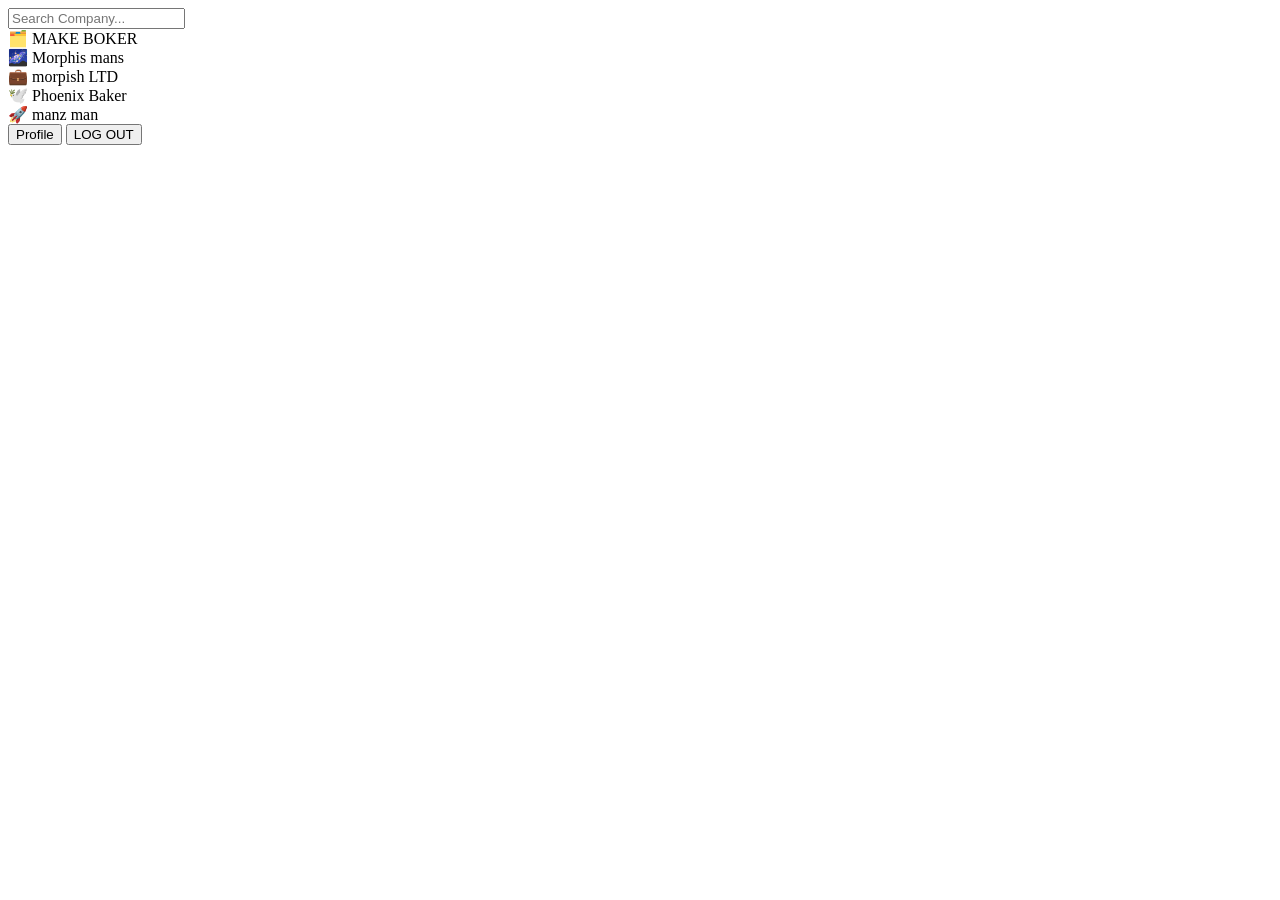
==== select company.html @ 7c9917a2 "Add files via upload" ====
<!DOCTYPE html>
<html lang="en">
<head>
  <meta charset="UTF-8">
  <meta name="viewport" content="width=device-width, initial-scale=1.0">
  <title>Company UI</title>
  <link rel="stylesheet" href="styles.css">
</head>
<body>
  <div class="container">
    <!-- Search Bar -->
    <div class="search-bar">
      <input type="text" placeholder="Search Company...">
    </div>

    <!-- Company List -->
    <div class="company-list">
      <div class="company-card">
        <span class="company-icon">🗂️</span>
        <span class="company-name">MAKE BOKER</span>
        <span class="status-icon cloud"></span>
      </div>
      <div class="company-card">
        <span class="company-icon">🌌</span>
        <span class="company-name">Morphis mans</span>
        <span class="status-icon cloud"></span>
      </div>
      <div class="company-card">
        <span class="company-icon">💼</span>
        <span class="company-name">morpish LTD</span>
        <span class="status-icon sync"></span>
      </div>
      <div class="company-card">
        <span class="company-icon">🕊️</span>
        <span class="company-name">Phoenix Baker</span>
        <span class="status-icon cloud"></span>
      </div>
      <div class="company-card">
        <span class="company-icon">🚀</span>
        <span class="company-name">manz man</span>
        <span class="status-icon local"></span>
      </div>
    </div>

    <!-- Footer -->
    <div class="footer">
      <button class="profile-btn">Profile</button>
      <button class="logout-btn">LOG OUT</button>
    </div>
  </div>
</body>
</html>
<link rel="stylesheet" href="try5.css">
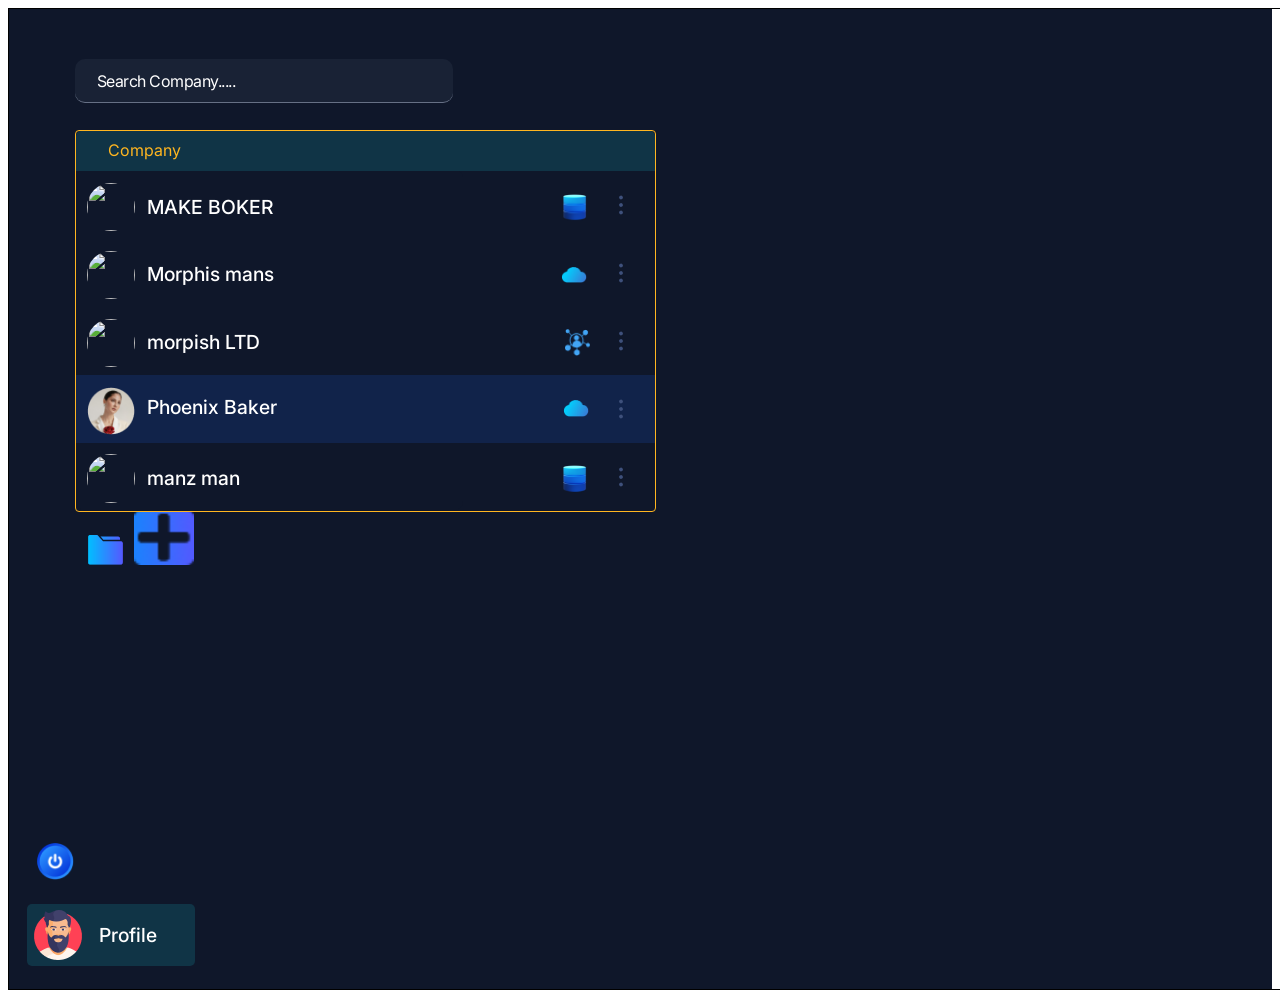
==== commit e17d57df: "Add files via upload" ====
--- a/select company.html
+++ b/select company.html
@@ -1,53 +1,240 @@
 <!DOCTYPE html>
-<html lang="en">
+<html>
 <head>
-  <meta charset="UTF-8">
-  <meta name="viewport" content="width=device-width, initial-scale=1.0">
-  <title>Company UI</title>
-  <link rel="stylesheet" href="styles.css">
+  	<meta charset="utf-8">
+  	<meta name="viewport" content="initial-scale=1, width=device-width">
+  	
+  	<link rel="stylesheet"  href="./select company.css" />
+  	<link rel="stylesheet" href="https://fonts.googleapis.com/css2?family=Inter:wght@400;500;700&display=swap" />
+  	
+  	
+  	
 </head>
 <body>
-  <div class="container">
-    <!-- Search Bar -->
-    <div class="search-bar">
-      <input type="text" placeholder="Search Company...">
-    </div>
-
-    <!-- Company List -->
-    <div class="company-list">
-      <div class="company-card">
-        <span class="company-icon">🗂️</span>
-        <span class="company-name">MAKE BOKER</span>
-        <span class="status-icon cloud"></span>
-      </div>
-      <div class="company-card">
-        <span class="company-icon">🌌</span>
-        <span class="company-name">Morphis mans</span>
-        <span class="status-icon cloud"></span>
-      </div>
-      <div class="company-card">
-        <span class="company-icon">💼</span>
-        <span class="company-name">morpish LTD</span>
-        <span class="status-icon sync"></span>
-      </div>
-      <div class="company-card">
-        <span class="company-icon">🕊️</span>
-        <span class="company-name">Phoenix Baker</span>
-        <span class="status-icon cloud"></span>
-      </div>
-      <div class="company-card">
-        <span class="company-icon">🚀</span>
-        <span class="company-name">manz man</span>
-        <span class="status-icon local"></span>
-      </div>
-    </div>
-
-    <!-- Footer -->
-    <div class="footer">
-      <button class="profile-btn">Profile</button>
-      <button class="logout-btn">LOG OUT</button>
-    </div>
-  </div>
-</body>
-</html>
-<link rel="stylesheet" href="try5.css">+  	
+  	<div class="select-company">
+    		<div class="signup">
+      			<div class="signup-inner">
+        				<img class="frame-child" alt="" src="group-2610014.jpg">
+        				
+      			</div>
+      			<div class="signup-child">
+        				<div class="instance-parent">
+          					<div class="group-wrapper">
+            						<div class="instance-parent">
+              							<div class="instance-parent">
+                								<div class="group-child">
+                								</div>
+                								<img class="icon" alt="" menu-icon.png">
+                								
+                								<div class="search-company">Search Company.....</div>
+              							</div>
+            						</div>
+          					</div>
+          					<div class="instance-group">
+            						<div class="folder-1-wrapper">
+              							<img class="folder-1-icon" alt="" src="folder-1.png">
+              							
+            						</div>
+            						<img class="folder-1-wrapper" alt="" src="group-2611476.png">
+            						
+          					</div>
+          					<div class="table-header-cell-parent">
+            						<div class="table-header-cell">
+              							<div class="tablke-header-left-parent">
+                								<div class="tablke-header-left">
+                  									<div class="table-header">
+                    										<div class="text">Company </div>
+                  									</div>
+                								</div>
+                								<div class="tablke-header-left1">
+                  									<div class="table-header">
+                    										<div class="text">
+                    										</div>
+                  									</div>
+                								</div>
+              							</div>
+            						</div>
+            						<div class="frame-parent">
+              							<div class="frame-group">
+                								<div class="frame-inner">
+                								</div>
+                								<img class="photo-icon" alt="" src="Photo.png">
+                								
+                								<div class="text-wrapper">
+                  									<div class="text2">MAKE BOKER</div>
+                								</div>
+                								<img class="image-173-icon" alt="" src="image-173.png">
+                								
+                								<img class="menu-icon" alt="" src="menu-icon.png">
+                								
+              							</div>
+              							<div class="frame-container">
+                								<div class="frame-div">
+                								</div>
+                								<img class="photo-icon1" alt="" src="Photo.png">
+                								
+                								<div class="text-container">
+                  									<div class="text2">Morphis mans</div>
+                								</div>
+                								<img class="union-icon" alt="" src="union.png">
+                								
+                								<img class="menu-icon" alt="" src="menu-icon.png">
+                								
+              							</div>
+              							<div class="frame-parent1">
+                								<div class="frame-group">
+                								</div>
+                								<img class="photo-icon2" alt="" src="Photo.png">
+                								
+                								<div class="text-frame">
+                  									<div class="text2">morpish LTD</div>
+                								</div>
+                								<img class="group-icon" alt="" src="group-2613711.png">
+                								
+                								<img class="menu-icon" alt="" src="menu-icon.png">
+                								
+              							</div>
+              							<div class="frame-parent2">
+                								<div class="frame-child2" id="frame">
+                								</div>
+                								<img class="avatar-icon" alt="" src="avatar.png">
+                								
+                								<div class="group-div">
+                  									<div class="text2">Phoenix Baker</div>
+                								</div>
+                								<img class="union-icon1" alt="" src="union.png">
+                								
+                								<img class="menu-icon" alt="" src="menu-icon.png">
+                								
+              							</div>
+              							<div class="frame-parent3">
+                								<div class="frame-child3">
+                								</div>
+                								<img class="photo-icon3" alt="" src="Photo.png">
+                								
+                								<div class="text-wrapper1">
+                  									<div class="text2">manz man</div>
+                								</div>
+                								<img class="image-173-icon1" alt="" src="image-173.png">
+                								
+                								<img class="menu-icon4" alt="" src="menu-icon.png">
+                								
+              							</div>
+            						</div>
+          					</div>
+        				</div>
+      			</div>
+      			<div class="button-select">
+        				<b class="text7">LOG OUT</b>
+      			</div>
+      			<div class="signup-inner1" id="groupContainer1">
+        				<div class="image-224-parent">
+          					<img class="image-224-icon" alt="" src="image-224.png">
+          					
+          					<div class="text8">Profile</div>
+        				</div>
+      			</div>
+      			<div class="component-123">
+        				<div class="component-123-child">
+        				</div>
+        				<img class="power-1-icon" alt="" src="power-1.png">
+        				
+      			</div>
+    		</div>
+  	</div>
+  	
+  	<div id="superUserLogin" class="popup-overlay" style="display:none">
+    		
+    		<div class="super-user-login">
+      			<div class="logout-no">
+        				<div class="company-3">
+          					<div class="company-3-inner">
+            						<div class="group-frame">
+              							<div class="group-frame">
+                								<div class="group-frame">
+                  									<div class="group-frame">
+                    										<div class="group-frame">
+                      											<div class="group-frame">
+                        												<div class="text9">Phoenix Baker</div>
+                        												<img class="avatar-icon1" alt="" src="avatar.png">
+                        												
+                      											</div>
+                    										</div>
+                  									</div>
+                								</div>
+              							</div>
+            						</div>
+          					</div>
+        				</div>
+        				<div class="input">
+          					<div class="text10">PIN</div>
+        				</div>
+        				<div class="group-parent">
+          					<div class="group-wrapper5">
+            						<div class="button-select-wrapper">
+              							<div class="button-select1">
+                								<b class="text11">
+                  									<span class="c">C</span>lose
+                								</b>
+              							</div>
+            						</div>
+          					</div>
+          					<div class="button-select2">
+            						<b class="text11">OK</b>
+          					</div>
+        				</div>
+        				<div class="logout-no-inner">
+          					<div class="frame-wrapper">
+            						<div class="frame-wrapper">
+              							<div class="forget-pin-click-container">
+                								<p class="forget-pin-click-here">
+                  									<span class="forget-pin">Forget PIN</span>
+                  									<span>
+                    										<span class="c">Click Here</span>
+                  									</span>
+                								</p>
+              							</div>
+            						</div>
+          					</div>
+        				</div>
+      			</div>
+    		</div>
+    		
+    		
+  	</div>
+  	
+  	
+  	
+  	<script>
+    		var frame = document.getElementById("frame");
+    		if(frame) {
+      			frame.addEventListener("click", function () {
+        				var popup = document.getElementById("superUserLogin");
+        				if(!popup) return;
+        				var popupStyle = popup.style;
+        				if(popupStyle) {
+          					popupStyle.display = "flex";
+          					popupStyle.zIndex = 100;
+          					popupStyle.backgroundColor = "rgba(113, 113, 113, 0.3)";
+          					popupStyle.alignItems = "center";
+          					popupStyle.justifyContent = "center";
+        				}
+        				popup.setAttribute("closable", "");
+        				
+        				var onClick = popup.onClick || function(e) {
+          					if(e.target === popup && popup.hasAttribute("closable")) {
+            						popupStyle.display = "none";
+          					}
+        				};
+        				popup.addEventListener("click", onClick);
+      			});
+    		}
+    		
+    		var groupContainer1 = document.getElementById("groupContainer1");
+    		if(groupContainer1) {
+      			groupContainer1.addEventListener("click", function (e) {
+        				// Add your code here
+      			});
+    		}</script></body>
+</html>
--- a/select company.css
+++ b/select company.css
@@ -0,0 +1,674 @@
+.frame-child {
+    width: 150px;
+    position: relative;
+    height: 40px;
+    object-fit: cover;
+}
+.signup-inner {
+    position: absolute;
+    top: 0px;
+    right: -0.33px;
+    display: flex;
+    flex-direction: row;
+    align-items: center;
+    justify-content: flex-start;
+}
+.group-child {
+    position: absolute;
+    height: 100%;
+    width: 100%;
+    top: 0%;
+    right: 0%;
+    bottom: 0%;
+    left: 0%;
+    border-radius: 10px;
+    background-color: rgba(102, 112, 133, 0.12);
+    border-bottom: 1px solid #667085;
+    box-sizing: border-box;
+}
+.icon {
+    position: relative;
+    width: 0px;
+    height: 0px;
+}
+.search-company {
+    position: absolute;
+    width: 57.53%;
+    top: 22.73%;
+    left: 5.81%;
+    letter-spacing: -0.5px;
+    line-height: 24px;
+    display: inline-block;
+}
+.group-wrapper {
+    position: absolute;
+    height: 8.7%;
+    width: 65.33%;
+    top: 0%;
+    right: 34.5%;
+    bottom: 91.3%;
+    left: 0.17%;
+}
+.folder-1-icon {
+    position: absolute;
+    height: 54.55%;
+    width: 58.33%;
+    top: 45.45%;
+    right: 18.33%;
+    bottom: 0%;
+    left: 23.33%;
+    max-width: 100%;
+    overflow: hidden;
+    max-height: 100%;
+    object-fit: cover;
+}
+.folder-1-wrapper {
+    width: 60px;
+    position: relative;
+    height: 55px;
+}
+.instance-group {
+    position: absolute;
+    top: 451px;
+    left: 0px;
+    display: flex;
+    flex-direction: row;
+    align-items: flex-start;
+    justify-content: flex-start;
+}
+.text {
+    position: relative;
+    line-height: 19.49px;
+}
+.table-header {
+    display: flex;
+    flex-direction: row;
+    align-items: center;
+    justify-content: flex-start;
+}
+.tablke-header-left {
+    width: 493px;
+    border-radius: 2px;
+    height: 25px;
+    display: flex;
+    flex-direction: row;
+    align-items: center;
+    justify-content: flex-start;
+    padding: 0px 21px;
+    box-sizing: border-box;
+}
+.tablke-header-left1 {
+    width: 40px;
+    border-radius: 2px;
+    height: 25px;
+    display: flex;
+    flex-direction: row;
+    align-items: center;
+    justify-content: flex-start;
+    padding: 0px 3px;
+    box-sizing: border-box;
+}
+.tablke-header-left-parent {
+    position: absolute;
+    top: calc(50% - 13px);
+    left: 11px;
+    width: 476px;
+    display: flex;
+    flex-direction: row;
+    align-items: flex-start;
+    justify-content: flex-start;
+    gap: 1px;
+}
+.table-header-cell {
+    position: absolute;
+    top: 0px;
+    left: 0px;
+    border-radius: 5px 5px 0px 0px;
+    background-color: rgba(20, 169, 178, 0.2);
+    width: 579px;
+    height: 40px;
+}
+.frame-inner {
+    position: absolute;
+    top: 0px;
+    left: 0px;
+    border-radius: 6.05px 6.05px 0px 0px;
+    background-color: #0f172a;
+    width: 387.4px;
+    height: 67.9px;
+}
+.photo-icon {
+    position: absolute;
+    top: calc(50% - 22px);
+    left: 10.87px;
+    border-radius: 32.15px;
+    width: 48.4px;
+    height: 48.4px;
+    object-fit: cover;
+}
+.text2 {
+    position: absolute;
+    top: calc(50% - 9.5px);
+    left: 0px;
+    line-height: 18.1px;
+    font-weight: 500;
+    display: inline-block;
+    width: 147.2px;
+}
+.text-wrapper {
+    position: absolute;
+    top: calc(50% - 7px);
+    left: 70.81px;
+    width: 147.2px;
+    height: 19px;
+}
+.image-173-icon {
+    position: absolute;
+    top: calc(50% - 11px);
+    left: 487px;
+    width: 24.1px;
+    height: 27.2px;
+    object-fit: cover;
+}
+.menu-icon {
+    position: absolute;
+    top: calc(50% - 15px);
+    left: 530px;
+    width: 30px;
+    height: 30px;
+    overflow: hidden;
+}
+.frame-group {
+    position: absolute;
+    top: 0px;
+    left: 0px;
+    width: 579px;
+    height: 68px;
+}
+.frame-div {
+    position: absolute;
+    top: 0px;
+    left: 0px;
+    background-color: #0f172a;
+    width: 387.4px;
+    height: 67.9px;
+}
+.photo-icon1 {
+    position: absolute;
+    top: calc(50% - 21.89px);
+    left: 10.87px;
+    border-radius: 32.15px;
+    width: 48.4px;
+    height: 48.4px;
+    object-fit: cover;
+}
+.text-container {
+    position: absolute;
+    top: calc(50% - 7.89px);
+    left: 71.52px;
+    width: 147.2px;
+    height: 19px;
+}
+.union-icon {
+    position: absolute;
+    top: calc(50% - 5.89px);
+    left: 484.93px;
+    width: 26.3px;
+    height: 16.3px;
+}
+.frame-container {
+    position: absolute;
+    top: 68px;
+    left: 0px;
+    width: 579px;
+    height: 68px;
+}
+.photo-icon2 {
+    position: absolute;
+    top: calc(50% - 21.78px);
+    left: 10.87px;
+    border-radius: 32.15px;
+    width: 48.4px;
+    height: 48.4px;
+    object-fit: cover;
+}
+.text-frame {
+    position: absolute;
+    top: calc(50% - 7.78px);
+    left: 70.81px;
+    width: 147.2px;
+    height: 19px;
+}
+.group-icon {
+    position: absolute;
+    top: 22.22px;
+    left: 486.75px;
+    width: 27.2px;
+    height: 27.2px;
+}
+.frame-parent1 {
+    position: absolute;
+    top: 136px;
+    left: 0px;
+    width: 579px;
+    height: 68px;
+}
+.frame-child2 {
+    position: absolute;
+    top: 0px;
+    left: 0px;
+    background-color: #11234a;
+    width: 579px;
+    height: 68px;
+}
+.avatar-icon {
+    position: absolute;
+    top: calc(50% - 22.23px);
+    left: 10.86px;
+    border-radius: 38.92px;
+    width: 48.4px;
+    height: 48.4px;
+    overflow: hidden;
+    object-fit: cover;
+}
+.group-div {
+    position: absolute;
+    top: calc(50% - 10.67px);
+    left: 70.81px;
+    width: 147.2px;
+    height: 19px;
+}
+.union-icon1 {
+    position: absolute;
+    top: calc(50% - 8.67px);
+    left: 486.74px;
+    width: 26.3px;
+    height: 16.3px;
+}
+.frame-parent2 {
+    position: absolute;
+    top: 204px;
+    left: 0px;
+    border-radius: 12.67px;
+    width: 579px;
+    height: 68px;
+}
+.frame-child3 {
+    position: absolute;
+    top: 0px;
+    left: 0px;
+    border-radius: 0px 0px 10px 10px;
+    background-color: #0f172a;
+    width: 387.4px;
+    height: 67.9px;
+}
+.photo-icon3 {
+    position: absolute;
+    top: calc(50% - 22.06px);
+    left: 10.87px;
+    border-radius: 32.15px;
+    width: 48.4px;
+    height: 48.4px;
+    object-fit: cover;
+}
+.text-wrapper1 {
+    position: absolute;
+    top: calc(50% - 7.06px);
+    left: 70.81px;
+    width: 147.2px;
+    height: 19px;
+}
+.image-173-icon1 {
+    position: absolute;
+    top: 22.44px;
+    left: 487px;
+    width: 24.1px;
+    height: 27.2px;
+    object-fit: cover;
+}
+.menu-icon4 {
+    position: absolute;
+    top: calc(50% - 14.5px);
+    left: 530px;
+    width: 30px;
+    height: 30px;
+    overflow: hidden;
+}
+.frame-parent3 {
+    position: absolute;
+    top: 272px;
+    left: 0px;
+    width: 579px;
+    height: 67px;
+}
+.frame-parent {
+    position: absolute;
+    top: 40px;
+    left: 0px;
+    width: 579px;
+    height: 339px;
+    font-size: 19.37px;
+    color: #fff;
+}
+.table-header-cell-parent {
+    position: absolute;
+    top: 71px;
+    left: 1px;
+    border-radius: 4px;
+    border: 1px solid #ffb620;
+    box-sizing: border-box;
+    width: 581px;
+    height: 382px;
+    overflow: hidden;
+    color: #ffb620;
+}
+.instance-parent {
+    position: absolute;
+    height: 100%;
+    width: 100%;
+    top: 0%;
+    right: 0%;
+    bottom: 0%;
+    left: 0%;
+}
+.signup-child {
+    position: absolute;
+    height: 51.53%;
+    width: 38.36%;
+    top: 5.09%;
+    right: 57.34%;
+    bottom: 43.38%;
+    left: 4.3%;
+}
+.text7 {
+    position: relative;
+    line-height: 18px;
+}
+.button-select {
+    position: absolute;
+    top: calc(50% + 395px);
+    left: calc(50% + 603px);
+    border-radius: 4px;
+    background: linear-gradient(180deg, #fff, #c1c1c1 60.76%, #999);
+    width: 100px;
+    height: 36px;
+    display: flex;
+    flex-direction: row;
+    align-items: center;
+    justify-content: center;
+    padding: 11px 35px;
+    box-sizing: border-box;
+    text-align: center;
+    font-size: 14px;
+    color: #000;
+}
+.image-224-icon {
+    width: 50px;
+    position: relative;
+    height: 50px;
+    object-fit: cover;
+}
+.text8 {
+    width: 90px;
+    position: relative;
+    line-height: 18.1px;
+    font-weight: 500;
+    display: inline-block;
+    flex-shrink: 0;
+}
+.image-224-parent {
+    position: absolute;
+    top: 0px;
+    left: 0px;
+    border-radius: 5px;
+    background-color: #103446;
+    width: 168px;
+    display: flex;
+    flex-direction: row;
+    align-items: center;
+    justify-content: space-between;
+    padding: 6px;
+    box-sizing: border-box;
+}
+.signup-inner1 {
+    position: absolute;
+    top: 895px;
+    left: 18px;
+    width: 168px;
+    height: 62px;
+    cursor: pointer;
+    font-size: 19.37px;
+}
+.component-123-child {
+    position: absolute;
+    top: 0px;
+    left: 0px;
+    border-radius: 2px;
+    width: 57px;
+    height: 40px;
+}
+.power-1-icon {
+    position: absolute;
+    height: 74.9%;
+    width: 61.67%;
+    top: 12.5%;
+    right: 19.81%;
+    bottom: 12.6%;
+    left: 18.52%;
+    max-width: 100%;
+    overflow: hidden;
+    max-height: 100%;
+    object-fit: cover;
+}
+.component-123 {
+    position: absolute;
+    height: 5.03%;
+    width: 3.97%;
+    top: 84.52%;
+    right: 94.91%;
+    bottom: 10.45%;
+    left: 1.12%;
+    border-radius: 4px;
+}
+.signup {
+    position: absolute;
+    top: 0px;
+    left: 0px;
+    border: 1px solid #000;
+    box-sizing: border-box;
+    width: 1512px;
+    height: 982px;
+}
+.select-company {
+    width: 100%;
+    position: relative;
+    background-color: #0f172a;
+    height: 982px;
+    text-align: left;
+    font-size: 16px;
+    color: #fff;
+    font-family: Inter;
+}
+
+
+.text9 {
+    position: absolute;
+    top: 8px;
+    left: 40px;
+    line-height: 12.85px;
+    font-weight: 500;
+}
+.avatar-icon1 {
+    position: absolute;
+    top: 0px;
+    left: 0px;
+    border-radius: 19.28px;
+    width: 30px;
+    height: 30px;
+    overflow: hidden;
+    object-fit: cover;
+}
+.group-frame {
+    position: absolute;
+    top: 0px;
+    left: 0px;
+    width: 128px;
+    height: 30px;
+}
+.company-3-inner {
+    position: absolute;
+    top: 6px;
+    left: 10px;
+    width: 128px;
+    height: 30px;
+}
+.company-3 {
+    position: absolute;
+    top: 0px;
+    left: 0px;
+    border-radius: 3px;
+    background-color: #1f3261;
+    width: 381px;
+    height: 42px;
+    overflow: hidden;
+    font-size: 12.85px;
+}
+.text10 {
+    position: absolute;
+    top: calc(50% - 6px);
+    left: 17px;
+    line-height: 12.85px;
+    font-weight: 500;
+}
+.input {
+    position: absolute;
+    width: 87.93%;
+    top: calc(50% - 65px);
+    right: 5.51%;
+    left: 6.56%;
+    box-shadow: 0px 1px 2px rgba(16, 24, 40, 0.05);
+    border-radius: 4px;
+    background-color: #0f172a;
+    height: 40px;
+    overflow: hidden;
+}
+.c {
+    text-decoration: underline;
+}
+.text11 {
+    position: relative;
+    line-height: 18px;
+}
+.button-select1 {
+    position: absolute;
+    top: calc(50% - 18px);
+    left: calc(50% - 50px);
+    border-radius: 4px;
+    background: linear-gradient(180deg, #fff, #c1c1c1 60.76%, #999);
+    width: 100px;
+    height: 36px;
+    display: flex;
+    flex-direction: row;
+    align-items: center;
+    justify-content: center;
+    padding: 11px 35px;
+    box-sizing: border-box;
+}
+.button-select-wrapper {
+    position: absolute;
+    top: calc(50% - 18px);
+    left: calc(50% - 50px);
+    width: 100px;
+    height: 36px;
+}
+.group-wrapper5 {
+    position: absolute;
+    top: calc(50% - 18px);
+    left: calc(50% + 63px);
+    width: 100px;
+    height: 36px;
+}
+.button-select2 {
+    position: absolute;
+    top: 0px;
+    left: calc(50% - 163px);
+    border-radius: 4px;
+    background: linear-gradient(180deg, #fff, #c1c1c1 60.76%, #999);
+    width: 100px;
+    height: 36px;
+    display: flex;
+    flex-direction: row;
+    align-items: center;
+    justify-content: center;
+    padding: 11px 35px;
+    box-sizing: border-box;
+}
+.group-parent {
+    position: absolute;
+    top: calc(50% + 27px);
+    left: calc(50% - 156.5px);
+    width: 326px;
+    height: 36px;
+    text-align: center;
+    color: #000;
+}
+.forget-pin {
+    color: #fff;
+}
+.forget-pin-click-here {
+    margin-block-start: 0;
+    margin-block-end: 16px;
+}
+.forget-pin-click-container {
+    position: absolute;
+    top: 0px;
+    left: 13px;
+    line-height: 24px;
+    font-weight: 500;
+    display: inline-block;
+    width: 125px;
+    height: 23px;
+}
+.frame-wrapper {
+    position: absolute;
+    top: 0px;
+    left: 0px;
+    width: 136px;
+    height: 23px;
+}
+.logout-no-inner {
+    position: absolute;
+    top: 250px;
+    left: 224px;
+    width: 136px;
+    height: 23px;
+    font-size: 12px;
+    color: #ffb620;
+}
+.logout-no {
+    position: absolute;
+    top: -3px;
+    left: -3px;
+    box-shadow: 8px 1.1966018676757812px 29.92px rgba(69, 42, 124, 0.1);
+    backdrop-filter: blur(124px);
+    border-radius: 6px;
+    background-color: rgba(238, 241, 244, 0.22);
+    border: 3px solid #53aff4;
+    box-sizing: border-box;
+    width: 387px;
+    height: 290px;
+    overflow: hidden;
+}
+.super-user-login {
+    width: 381px;
+    position: relative;
+    height: 284px;
+    max-width: 90%;
+    max-height: 90%;
+    overflow: auto;
+    text-align: left;
+    font-size: 14px;
+    color: #fff;
+    font-family: Inter;
+}
+
